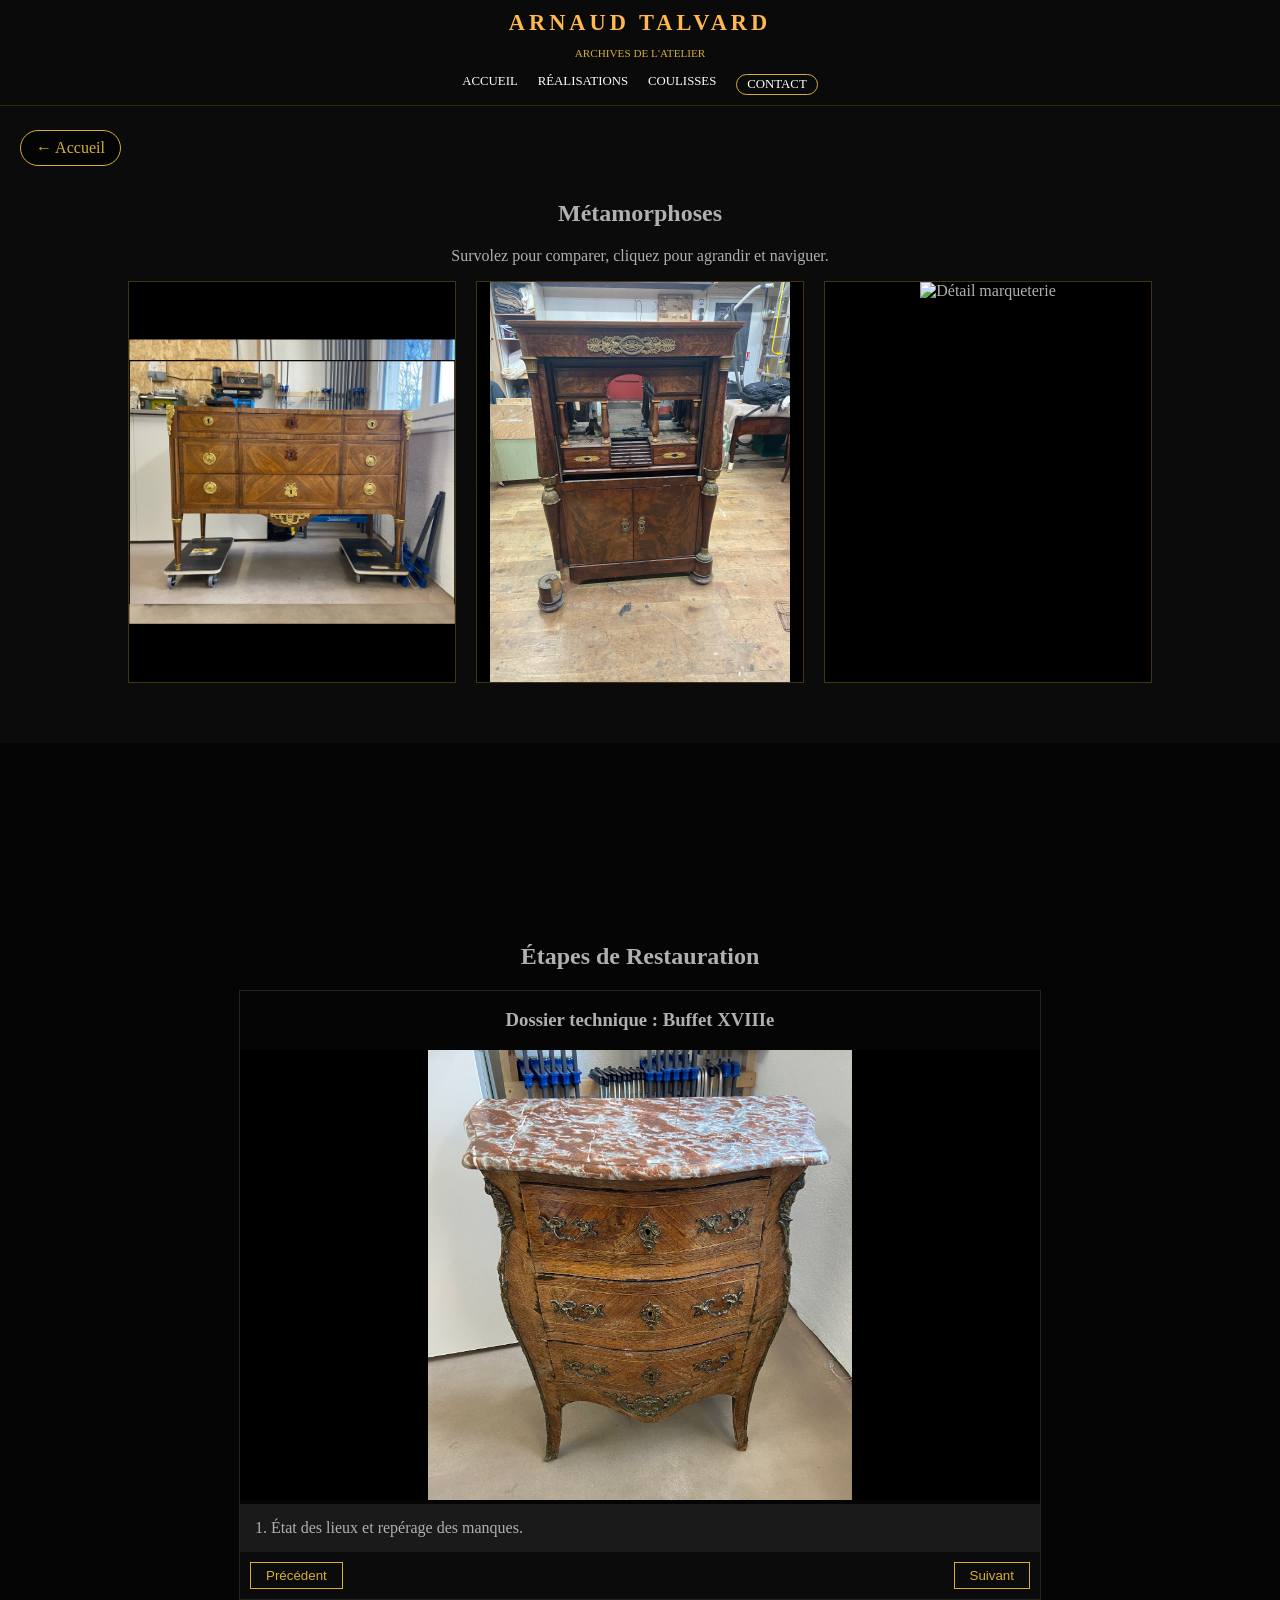
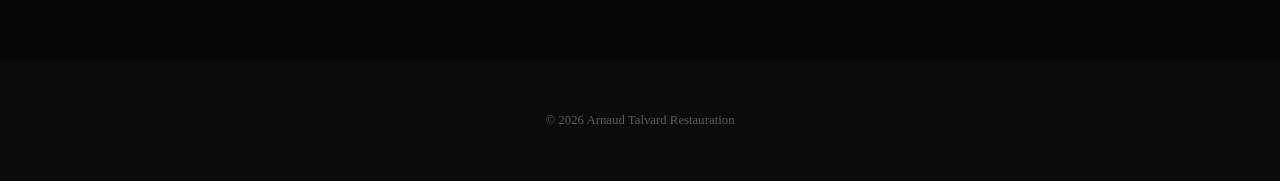
==== archives.html @ 6c4bba66 "Update archives.html" ====
<!DOCTYPE html>
<html lang="fr">
<head>
  <meta charset="UTF-8">
  <meta name="viewport" content="width=device-width, initial-scale=1.0">
  <title>Archives & Étapes | Arnaud Talvard</title>
  <link rel="stylesheet" href="archives.css">
</head>
<body>

  <header>
    <div class="top-bar">
      <h1 class="site-title">Arnaud Talvard</h1>
      <p class="subtitle">Archives de l'Atelier</p>
    </div>
    <nav class="main-nav">
      <a href="index.html">Accueil</a>
      <a href="#projets-finis">Réalisations</a>
      <a href="#etapes">Coulisses</a>
      <a href="index.html#contact" class="cta-nav">Contact</a>
    </nav>
  </header>

  <a href="index.html" class="back-home-btn">← Accueil</a>

  <section id="projets-finis">
    <h2 class="section-title">Métamorphoses</h2>
    <p class="section-intro">Survolez pour comparer, cliquez pour agrandir et naviguer.</p>
    
    <div class="gallery-grid">
      
      <div class="gallery-item hover-reveal">
        <img src="Commode LXVI avant.jpg" alt="Commode Louis XV - Avant" class="img-top">
        <img src="Commode LXVI apres.jpg" alt="Commode Louis XV - Après" class="img-back">
        <div class="overlay"><span>Voir en grand</span></div>
      </div>

      <div class="gallery-item hover-reveal">
        <img src="secretaire image 1.jpg" alt="Secrétaire - Avant" class="img-top">
        <img src="secretaire image 2.jpg" alt="Secrétaire - Après" class="img-back">
        <div class="overlay"><span>Voir en grand</span></div>
      </div>

      <div class="gallery-item">
        <img src="res3.jpg" alt="Détail marqueterie" class="img-single">
        <div class="overlay"><span>Voir en grand</span></div>
      </div>

    </div>
  </section>

  <section id="etapes" class="bg-darker">
    <h2 class="section-title">Étapes de Restauration</h2>
    <div class="project-steps">
      <h3>Dossier technique : Buffet XVIIIe</h3>
      <div class="multi-step-slider">
        <div class="step-slides">
          <div class="step-card">
            <img src="petite commode sauteuse 1.jpg" alt="Diagnostic initial">
            <p>1. État des lieux et repérage des manques.</p>
          </div>
          <div class="step-card">
            <img src="petite commode sauteuse 2.jpg" alt="Restauration structurelle">
            <p>2. Greffes de placage et stabilisation du bâti.</p>
          </div>
        </div>
        <div class="slider-controls">
          <button class="step-prev">Précédent</button>
          <button class="step-next">Suivant</button>
        </div>
      </div>
    </div>
  </section>

  <div id="lightbox" class="modal">
    <span class="close">&times;</span>
    
    <button class="nav-btn prev" id="prevBtn">❮</button>
    <button class="nav-btn next" id="nextBtn">❯</button>
    
    <img class="modal-content" id="fullImage">
    <div id="caption"></div>
  </div>

  <footer>
    <p>© 2026 Arnaud Talvard Restauration</p>
  </footer>

  <button id="backToTop">↑</button>

  <script>
    // 1. SLIDER ÉTAPES
    document.querySelectorAll('.multi-step-slider').forEach(slider => {
      let idx = 0;
      const slides = slider.querySelector('.step-slides');
      const cards = slider.querySelectorAll('.step-card');
      slider.querySelector('.step-next').onclick = () => {
        idx = (idx + 1) % cards.length;
        slides.style.transform = `translateX(-${idx * 100}%)`;
      };
      slider.querySelector('.step-prev').onclick = () => {
        idx = (idx - 1 + cards.length) % cards.length;
        slides.style.transform = `translateX(-${idx * 100}%)`;
      };
    });

    // 2. LIGHTBOX AVEC NAVIGATION
    const modal = document.getElementById("lightbox");
    const modalImg = document.getElementById("fullImage");
    const captionText = document.getElementById("caption");
    const closeBtn = document.querySelector(".close");
    
    // Récupère toutes les images de la page dans une liste
    const allImages = Array.from(document.querySelectorAll('.gallery-item img, .step-card img'));
    let currentIndex = 0;

    function updateLightbox(index) {
      currentIndex = index;
      const selectedImg = allImages[currentIndex];
      modalImg.src = selectedImg.src;
      captionText.innerHTML = selectedImg.alt;
    }

    allImages.forEach((img, index) => {
      img.onclick = function() {
        modal.style.display = "block";
        updateLightbox(index);
      }
    });

    // Événements boutons navigation
    document.getElementById("nextBtn").onclick = (e) => {
      e.stopPropagation(); 
      currentIndex = (currentIndex + 1) % allImages.length;
      updateLightbox(currentIndex);
    };

    document.getElementById("prevBtn").onclick = (e) => {
      e.stopPropagation();
      currentIndex = (currentIndex - 1 + allImages.length) % allImages.length;
      updateLightbox(currentIndex);
    };

    // Fermeture
    closeBtn.onclick = () => modal.style.display = "none";
    modal.onclick = (e) => { 
      if(e.target !== modalImg && e.target.tagName !== 'BUTTON') {
        modal.style.display = "none";
      }
    }

    // 3. RETOUR EN HAUT
    const btt = document.getElementById("backToTop");
    window.onscroll = () => { btt.style.display = (window.scrollY > 400) ? "block" : "none"; };
    btt.onclick = () => window.scrollTo({top: 0, behavior: 'smooth'});
  </script>
</body>
</html>
---- archives.css ----
:root {
  --gold: #d4af37;
  --dark: #0b0b0b;
  --gray: #1a1a1a;
  --text: #b0b0b0;
}

html { scroll-behavior: smooth; }
body { margin: 0; font-family: 'Georgia', serif; background: var(--dark); color: var(--text); }

/* NAVIGATION */
header { position: fixed; top: 0; width: 100%; background: rgba(11,11,11,0.98); z-index: 1000; border-bottom: 1px solid rgba(212,175,55,0.2); text-align: center; }
.site-title { color: #ffb84d; font-size: 1.4rem; letter-spacing: 4px; text-transform: uppercase; padding-top: 10px; margin: 0; }
.subtitle { color: var(--gold); font-size: 0.7rem; text-transform: uppercase; margin-bottom: 5px; }
.main-nav { display: flex; justify-content: center; gap: 20px; padding: 10px 0; }
.main-nav a { color: white; text-decoration: none; font-size: 0.8rem; text-transform: uppercase; }
.cta-nav { border: 1px solid var(--gold); padding: 2px 10px; border-radius: 20px; }

/* BOUTONS FLOTTANTS */
.back-home-btn { position: fixed; top: 130px; left: 20px; z-index: 1001; color: var(--gold); border: 1px solid var(--gold); padding: 8px 15px; text-decoration: none; border-radius: 20px; background: rgba(0,0,0,0.6); }
#backToTop { position: fixed; bottom: 25px; right: 25px; background: var(--gold); border: none; width: 45px; height: 45px; border-radius: 50%; cursor: pointer; display: none; z-index: 1000; }

/* GRILLE & IMAGES */
section { padding: 180px 10% 60px; text-align: center; }
.gallery-grid { display: grid; grid-template-columns: repeat(auto-fit, minmax(300px, 1fr)); gap: 20px; }

.gallery-item {
  height: 400px;
  overflow: hidden;
  border: 1px solid rgba(212, 175, 55, 0.3);
  position: relative;
  background: #000;
}

.gallery-item img {
  width: 100%;
  height: 100%;
  object-fit: contain;
  cursor: zoom-in;
}

/* AVANT / APRÈS LOGIQUE */
.hover-reveal img { position: absolute; top: 0; left: 0; transition: opacity 0.5s ease; }
.img-top { z-index: 2; opacity: 1; }
.img-back { z-index: 1; }
.hover-reveal:hover .img-top { opacity: 0; }

.overlay {
  position: absolute; width: 100%; height: 100%;
  background: rgba(0,0,0,0.4); display: flex; align-items: center; justify-content: center;
  z-index: 3; opacity: 0; transition: 0.3s; pointer-events: none;
}
.gallery-item:hover .overlay { opacity: 1; }
.overlay span { color: var(--gold); border: 1px solid var(--gold); padding: 8px 15px; background: rgba(0,0,0,0.6); }

/* SLIDER ÉTAPES */
.bg-darker { background-color: #050505; }
.project-steps { max-width: 800px; margin: auto; border: 1px solid #222; }
.multi-step-slider { overflow: hidden; position: relative; }
.step-slides { display: flex; transition: transform 0.6s ease; }
.step-card { min-width: 100%; }
.step-card img { width: 100%; height: 450px; object-fit: contain; background: #000; cursor: zoom-in; }
.step-card p { padding: 15px; background: var(--gray); margin: 0; text-align: left; }
.slider-controls { display: flex; justify-content: space-between; padding: 10px; background: var(--dark); }
.slider-controls button { background: none; border: 1px solid var(--gold); color: var(--gold); cursor: pointer; padding: 5px 15px; }

/* LIGHTBOX (MODAL) */
.modal { display: none; position: fixed; z-index: 2000; padding-top: 50px; left: 0; top: 0; width: 100%; height: 100%; background: rgba(0,0,0,0.95); }
.modal-content { margin: auto; display: block; max-width: 90%; max-height: 80vh; object-fit: contain; border: 1px solid var(--gold); }
.close { position: absolute; top: 20px; right: 35px; color: var(--gold); font-size: 40px; cursor: pointer; z-index: 2011; }
#caption { text-align: center; color: var(--gold); padding: 10px; font-style: italic; }

/* NOUVEAUX STYLES FLÈCHES MODAL */
.nav-btn {
  position: absolute;
  top: 50%;
  transform: translateY(-50%);
  background: rgba(0, 0, 0, 0.5);
  color: var(--gold);
  border: 1px solid var(--gold);
  font-size: 30px;
  padding: 10px 15px;
  cursor: pointer;
  z-index: 2010;
  transition: 0.3s;
}
.nav-btn:hover { background: var(--gold); color: #000; }
.prev { left: 20px; }
.next { right: 20px; }

footer { padding: 40px; opacity: 0.5; font-size: 0.8rem; text-align: center; }
@media (max-width: 768px) { 
  .back-home-btn { display: none; } 
  section { padding-top: 150px; } 
  .nav-btn { font-size: 20px; padding: 5px 10px; }
}
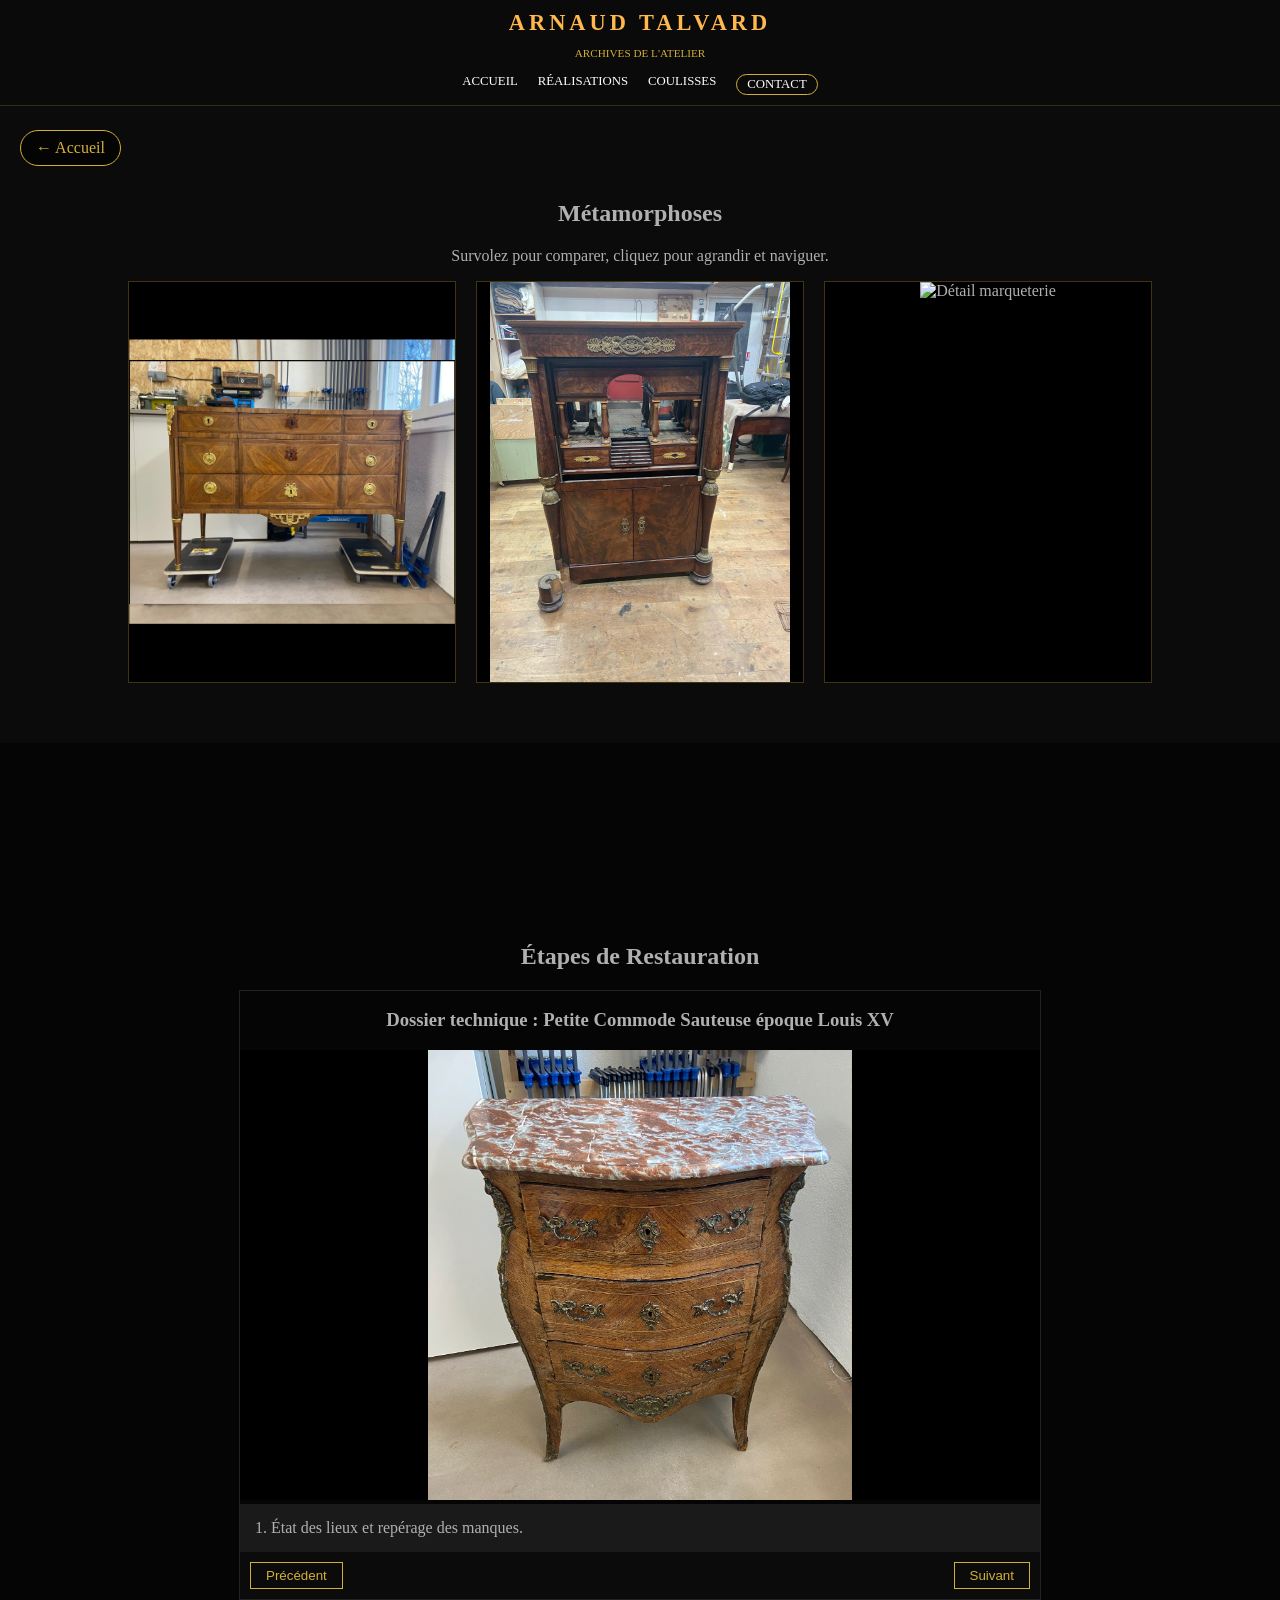
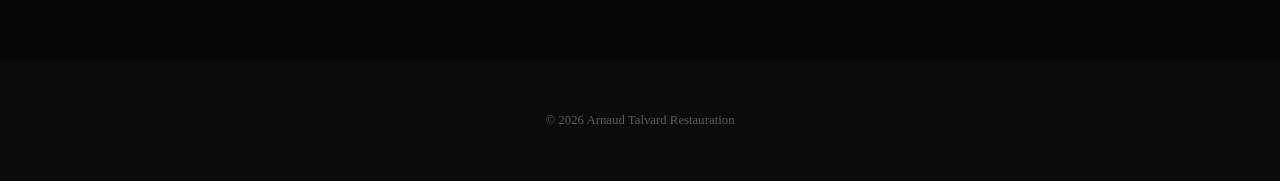
==== commit d453ad94: "Update archives.html" ====
--- a/archives.html
+++ b/archives.html
@@ -52,7 +52,7 @@
   <section id="etapes" class="bg-darker">
     <h2 class="section-title">Étapes de Restauration</h2>
     <div class="project-steps">
-      <h3>Dossier technique : Buffet XVIIIe</h3>
+      <h3>Dossier technique : Petite Commode Sauteuse époque Louis XV</h3>
       <div class="multi-step-slider">
         <div class="step-slides">
           <div class="step-card">
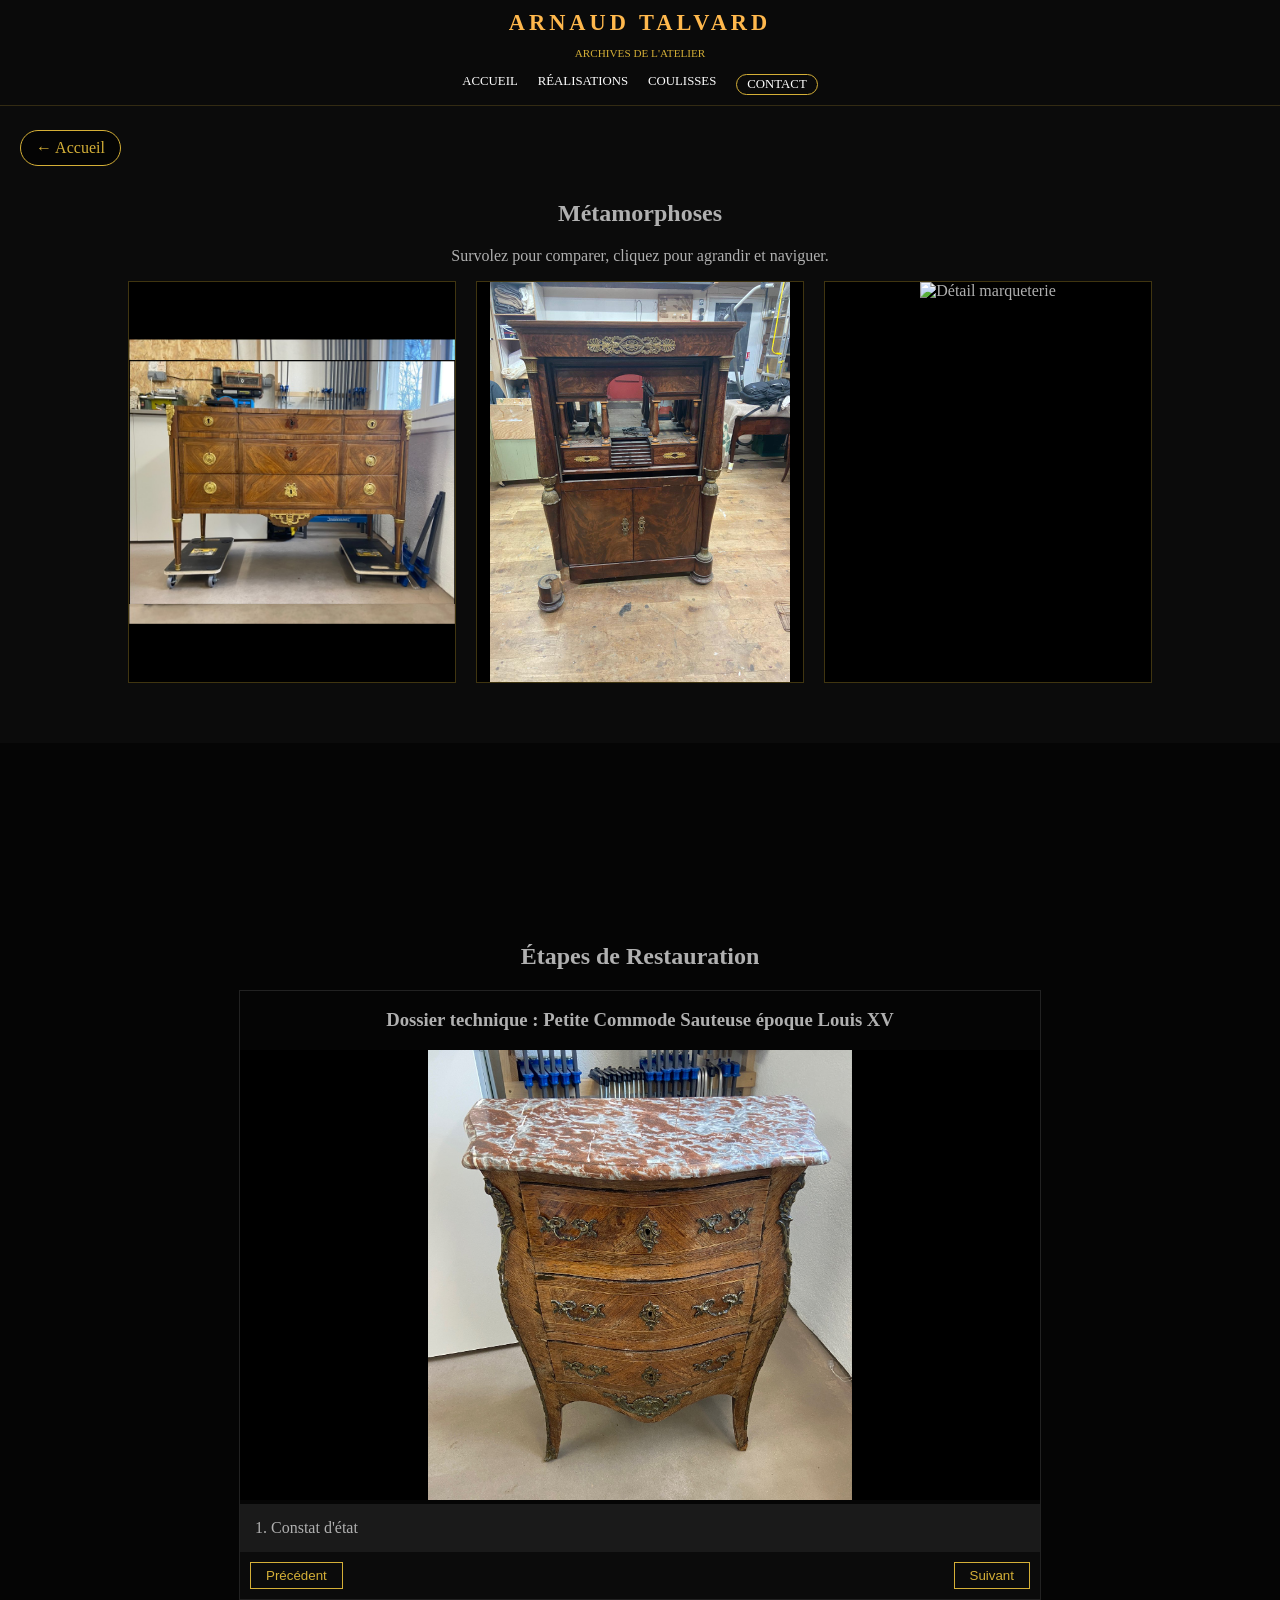
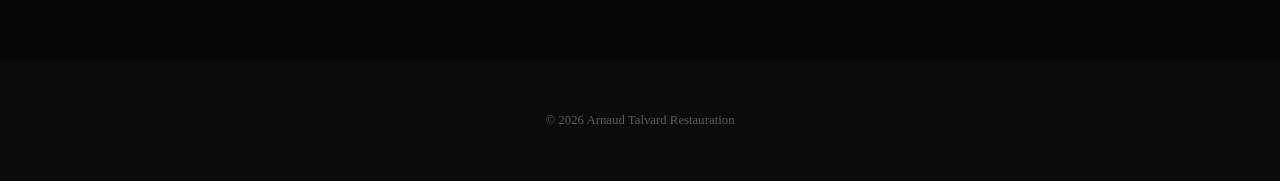
==== commit 76880eb6: "Update archives.html" ====
--- a/archives.html
+++ b/archives.html
@@ -57,11 +57,11 @@
         <div class="step-slides">
           <div class="step-card">
             <img src="petite commode sauteuse 1.jpg" alt="Diagnostic initial">
-            <p>1. État des lieux et repérage des manques.</p>
+            <p>1. Constat d'état</p>
           </div>
           <div class="step-card">
             <img src="petite commode sauteuse 2.jpg" alt="Restauration structurelle">
-            <p>2. Greffes de placage et stabilisation du bâti.</p>
+            <p>2. Constat d'état</p>
           </div>
         </div>
         <div class="slider-controls">
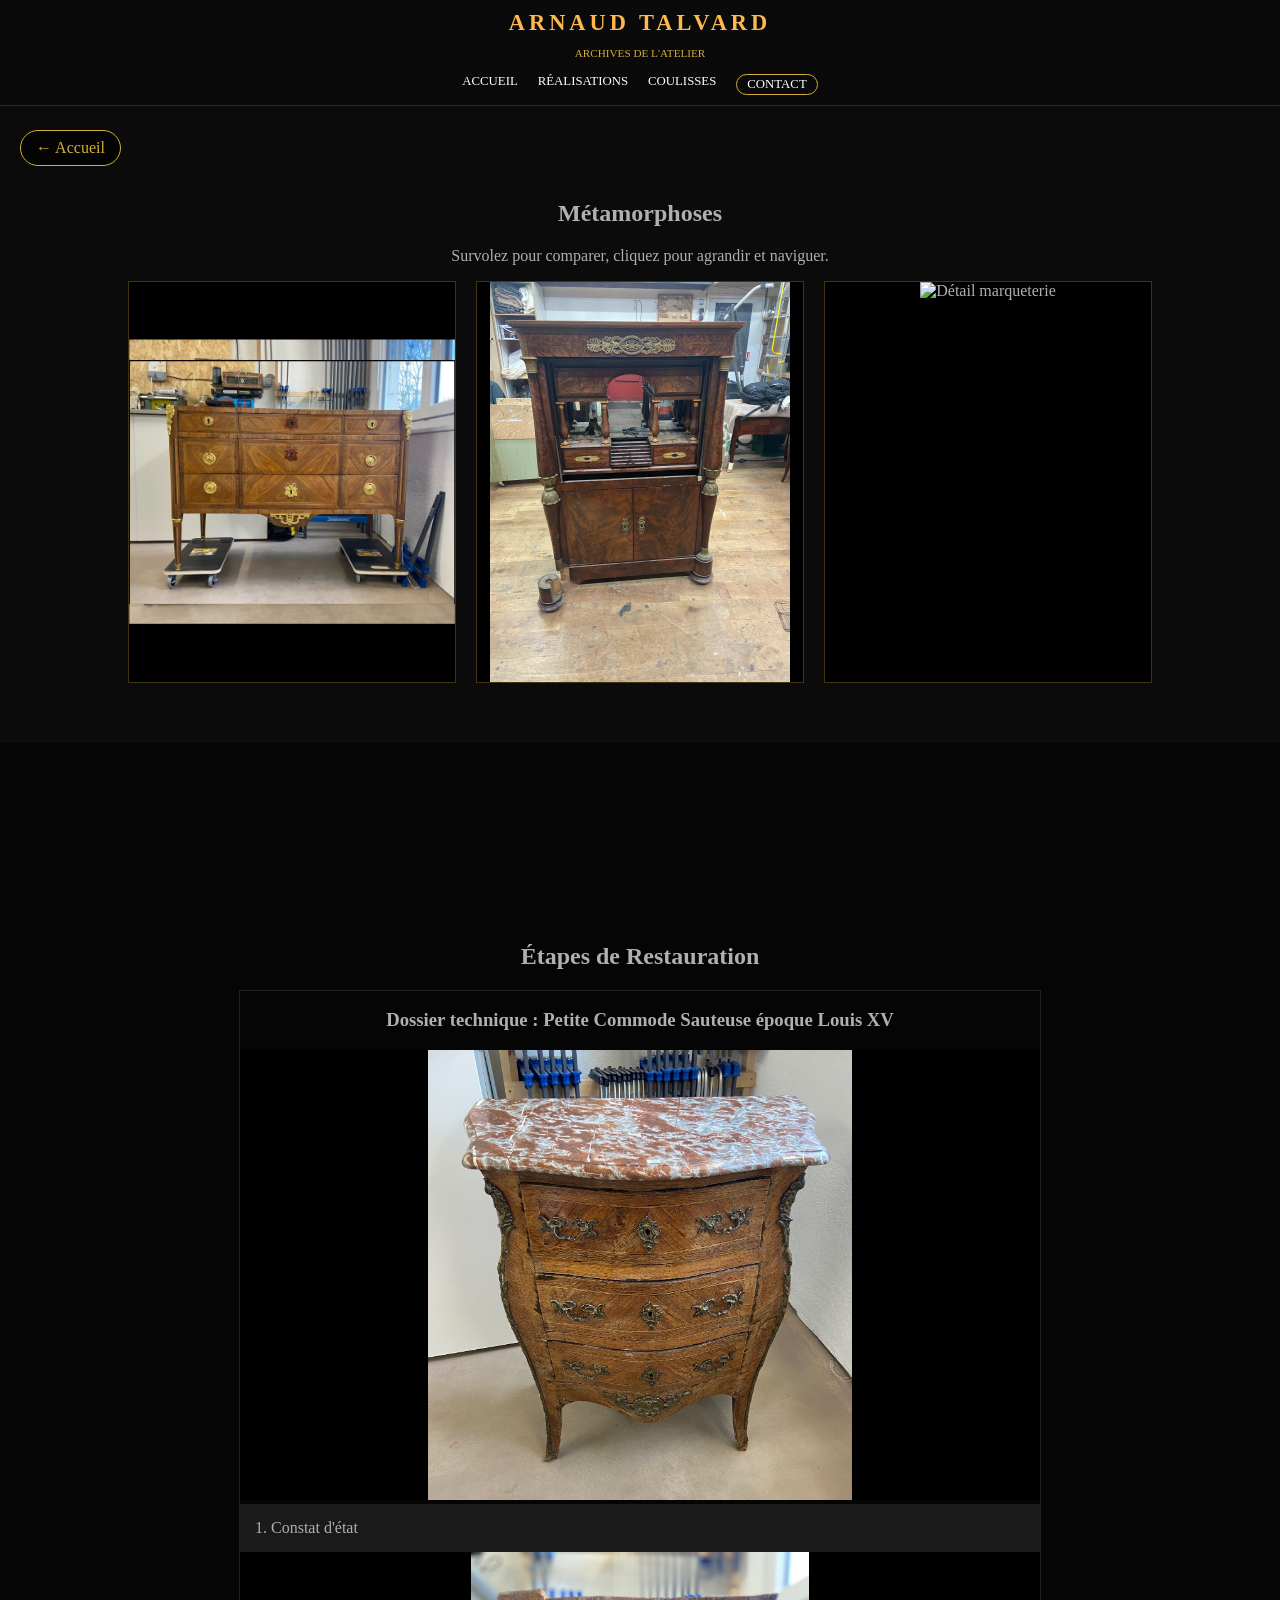
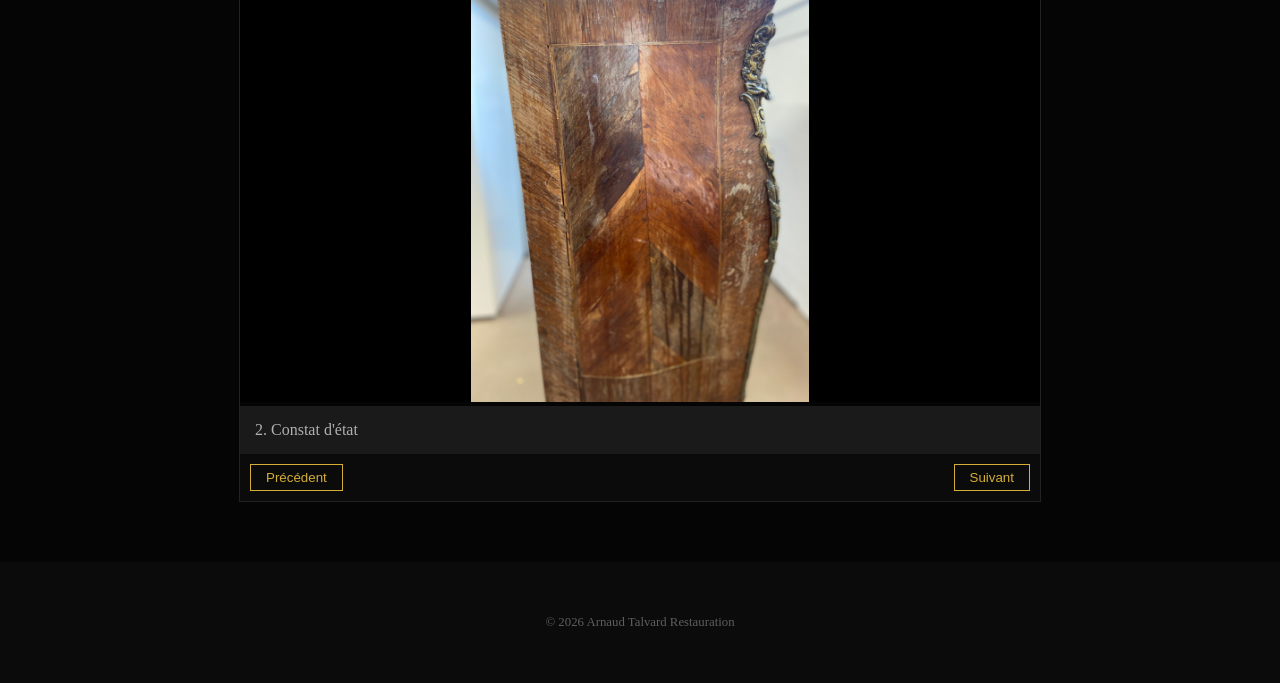
==== commit bb849b29: "Update archives.html" ====
--- a/archives.html
+++ b/archives.html
@@ -61,6 +61,15 @@
           </div>
           <div class="step-card">
             <img src="petite commode sauteuse 2.jpg" alt="Restauration structurelle">
+            <p>2. Constat d'état</p>
+          </div>
+           <div class="step-card">
+            <img src="petite commode sauteuse 6.jpg" alt="Restauration structurelle">
+            <p>2. Constat d'état</p>
+          </div>
+            </div>
+           <div class="step-card">
+            <img src="petite commode sauteuse 8.jpg" alt="Restauration structurelle">
             <p>2. Constat d'état</p>
           </div>
         </div>
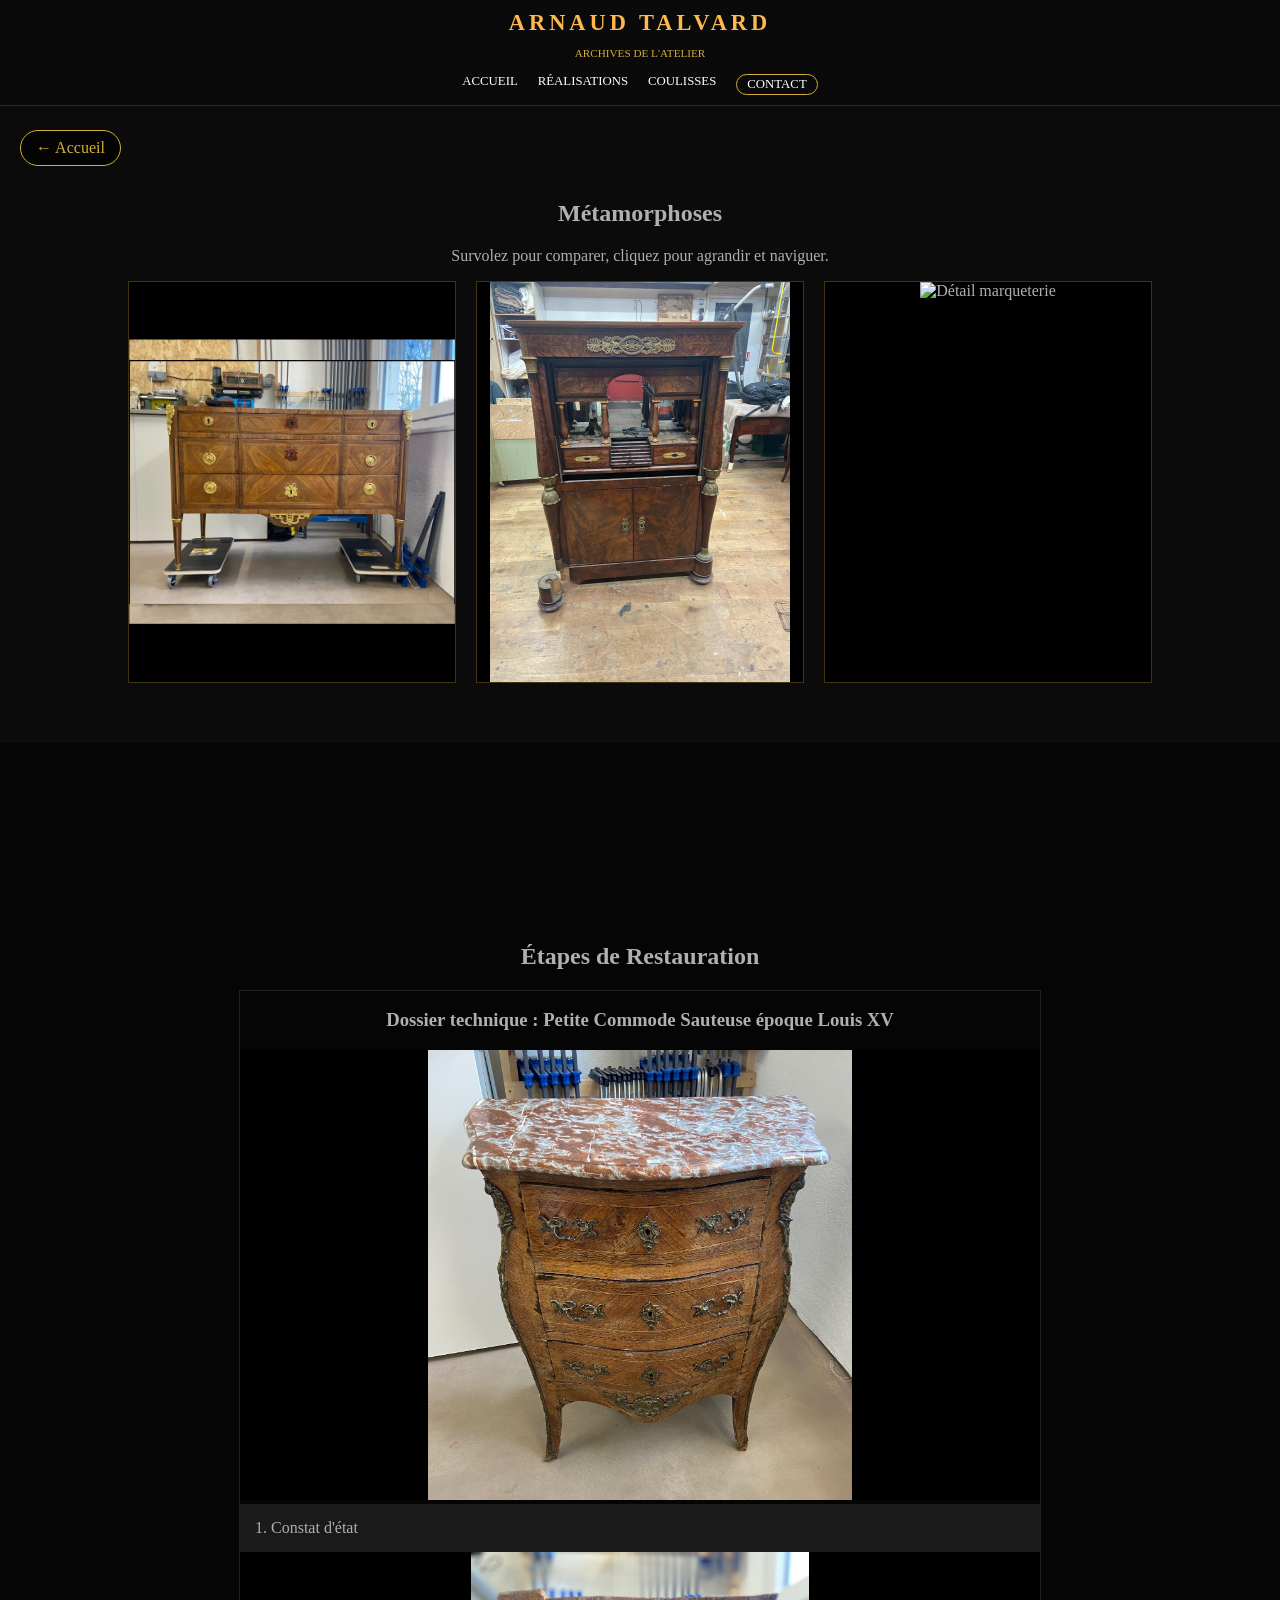
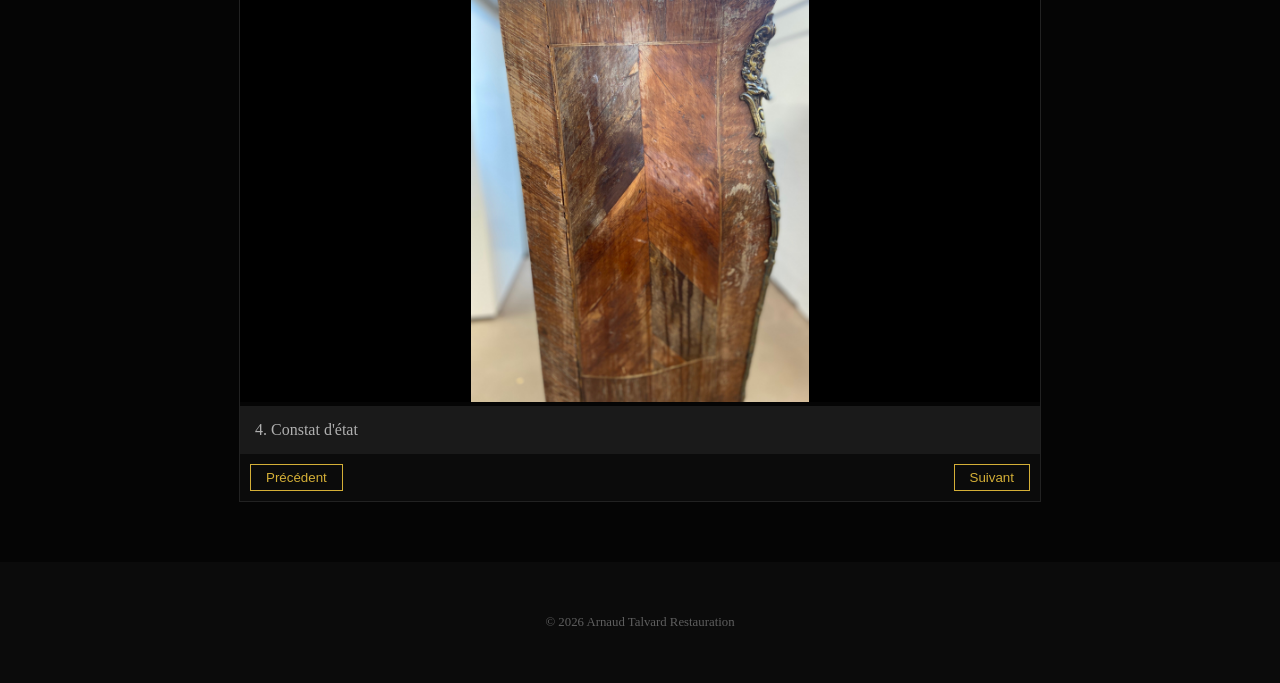
==== commit be4546ff: "Update archives.html" ====
--- a/archives.html
+++ b/archives.html
@@ -65,12 +65,12 @@
           </div>
            <div class="step-card">
             <img src="petite commode sauteuse 6.jpg" alt="Restauration structurelle">
-            <p>2. Constat d'état</p>
+            <p>3. Constat d'état</p>
           </div>
-            </div>
+          </div>
            <div class="step-card">
             <img src="petite commode sauteuse 8.jpg" alt="Restauration structurelle">
-            <p>2. Constat d'état</p>
+            <p>4. Constat d'état</p>
           </div>
         </div>
         <div class="slider-controls">
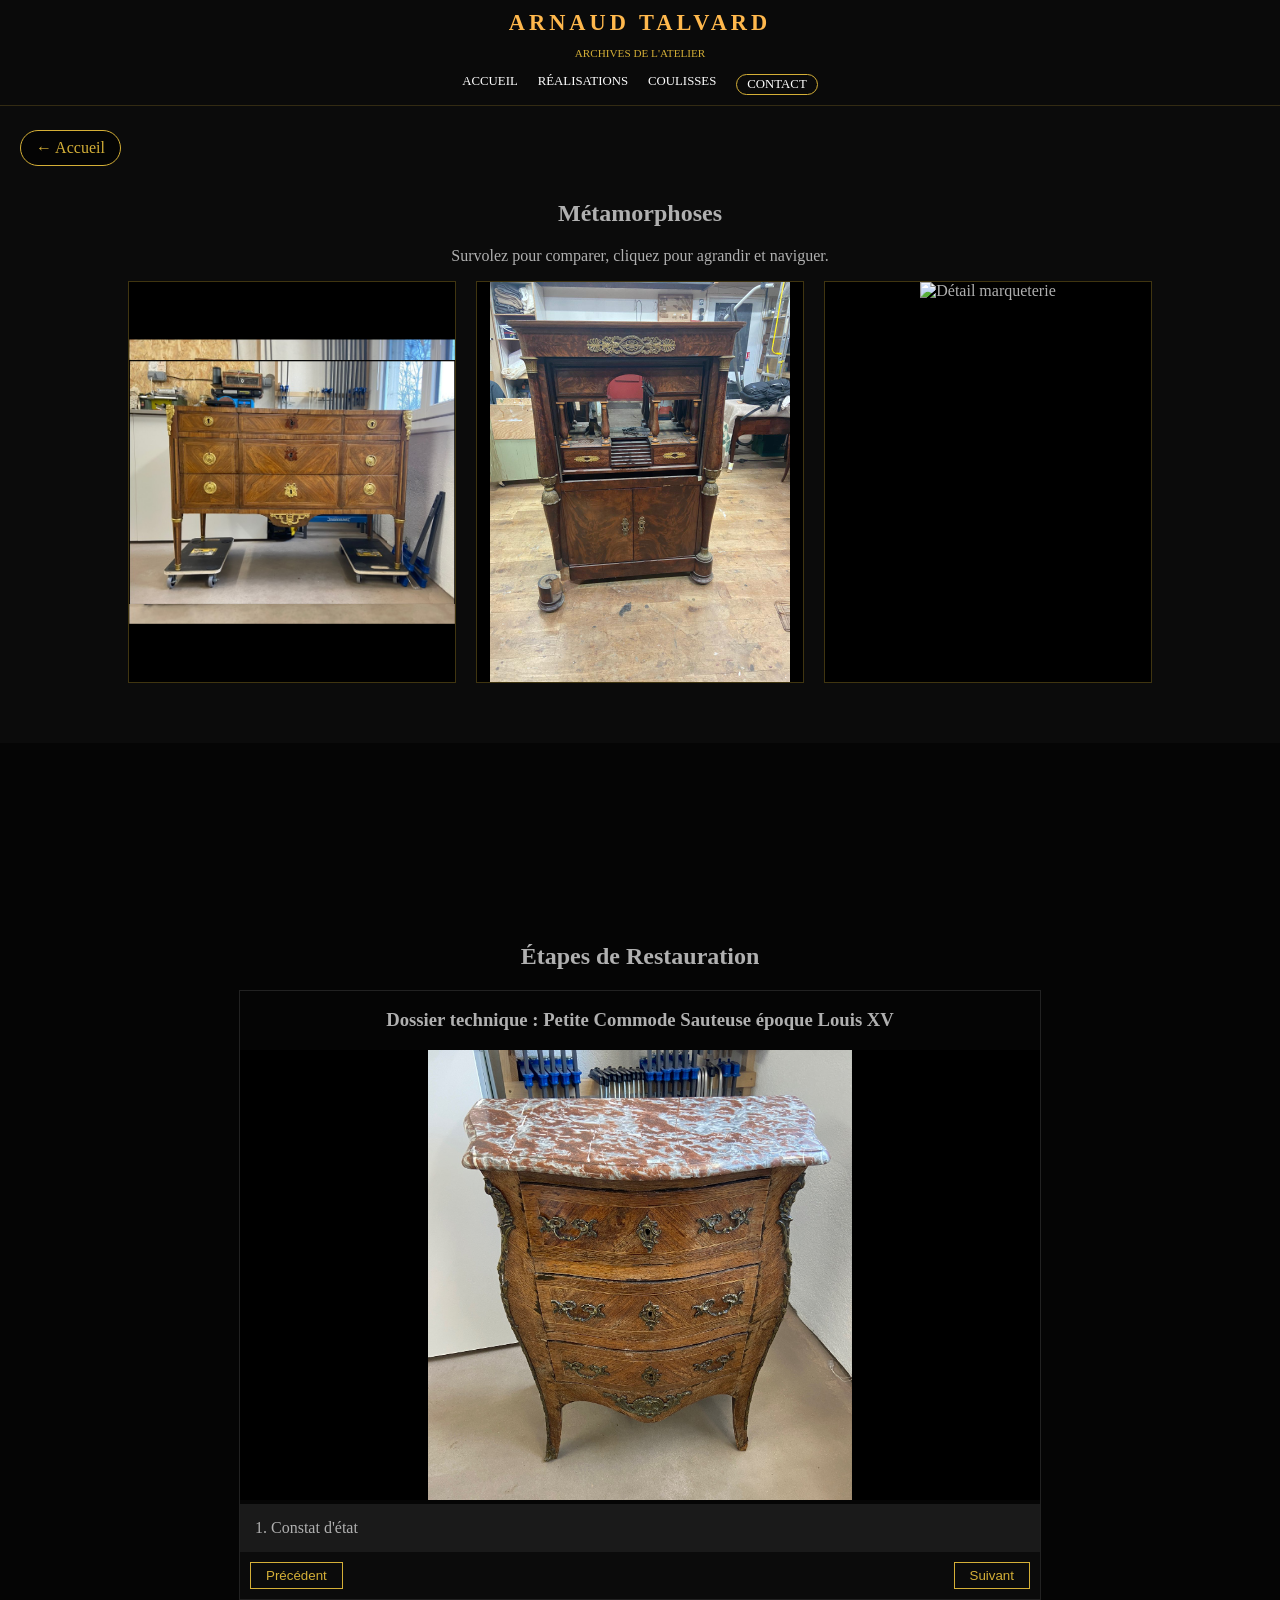
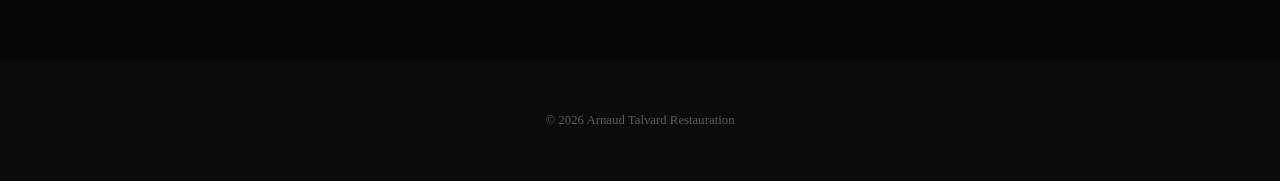
==== commit aa4fb85c: "Update archives.html" ====
--- a/archives.html
+++ b/archives.html
@@ -63,12 +63,11 @@
             <img src="petite commode sauteuse 2.jpg" alt="Restauration structurelle">
             <p>2. Constat d'état</p>
           </div>
-           <div class="step-card">
+          <div class="step-card">
             <img src="petite commode sauteuse 6.jpg" alt="Restauration structurelle">
             <p>3. Constat d'état</p>
           </div>
-          </div>
-           <div class="step-card">
+          <div class="step-card">
             <img src="petite commode sauteuse 8.jpg" alt="Restauration structurelle">
             <p>4. Constat d'état</p>
           </div>
